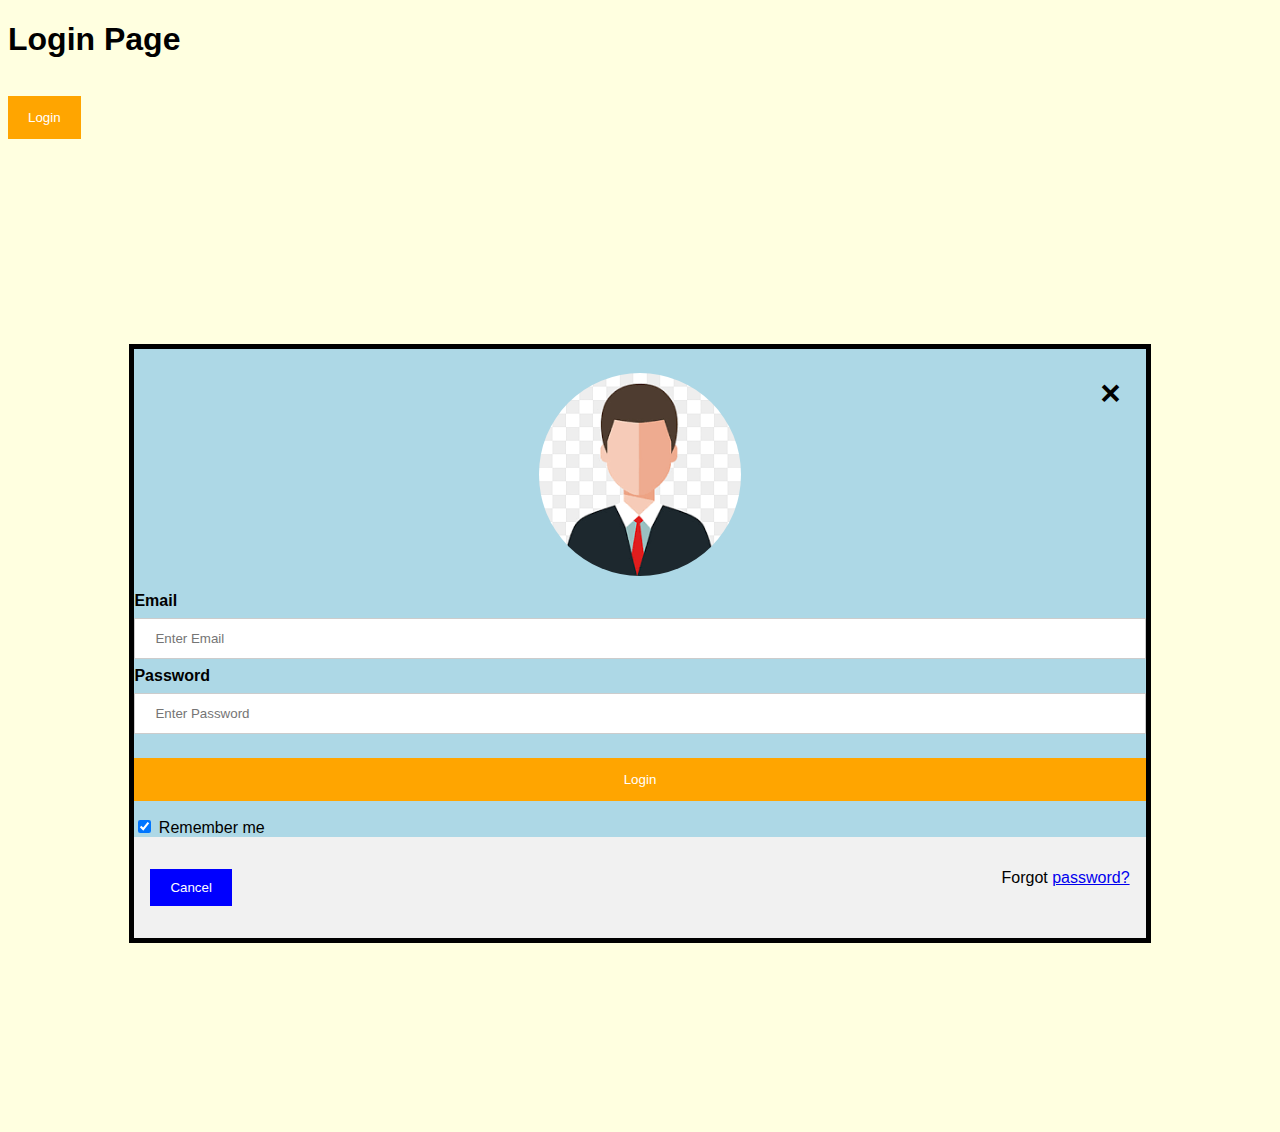
==== Static/LoginSplash.html @ 781c201f "added login function" ====
<!DOCTYPE html>
<html lang="en">
<head>
    <meta charset="UTF-8">
    <meta http-equiv="X-UA-Compatible" content="IE=edge">
    <meta name="viewport" content="width=device-width, initial-scale=1.0">
    <title>Login Page</title>
    <!-- <link rel="stylesheet" href="login.js"> -->
    <link rel="stylesheet" href="./css/LoginSplashScreen/design.css">
    <script src="./js/login.js"></script>
    <script src="./eel.js"></script>
    

</head>
<body>
    <h1>Login Page</h1>
    <!-- Login button -->
    <button onclick="javascript:login()" style="width:auto;">Login</button>
    <div id="login" class="modal"></div>
    <form class="modal-1"  method="post">
        <div class="img">
            <span onclick="document.Id('login').style.display='none'" class="close" title="Close Modal">&times;</span>
            <img src="./img/Logos/men.png" alt="Logo" class="sign">
        </div>
        <div class="username">
            <label for="Email"><b>Email</b></label>
            <input type="email" placeholder="Enter Email" name="Email" >
      
            <label for="password"><b>Password</b></label>
            <input type="password" placeholder="Enter Password" name="password" >
              
            <button type="submit">Login</button>
            <label>
              <input type="checkbox" checked="checked" name="remember"> Remember me
            </label>
            <div class="container" style="background-color:#f1f1f1">
                <button type="button" onclick="document.Id('login').style.display='none'" class="cancelbtn">Cancel</button>
                <span class="password">Forgot <a href="#">password?</a></span>
              </div>
            </form>
          </div>
          </div>
    
    


</body>
</html>
---- Static/css/LoginSplashScreen/design.css ----
body {font-family: sans-serif;
    background-color: lightyellow;
    }
    
    /* Full-width input fields */
    input[type=email], input[type=password] {
      width: 100%;
      padding: 12px 20px;
      margin: 8px 0;
      display: inline-block;
      border: 1px solid #ccc;
      box-sizing: border-box;
    }
    /* button styling */
    button {
        background-color: orange;
        color: white;
        padding: 14px 20px;
        margin: 16px 0;
        border: none;
        cursor: pointer;
        width: 100%;
      }
      button:hover {
        opacity: 0.8;
      }
      /* style for cancel button*/
    .cancelbtn {
        width: auto;
        padding: 11px 20px;
        background-color:blue;
      }
    
      /* position of logo */
    .img {
        text-align: center;
        margin: 24px 0 12px 0;
        position: relative;
        border-radius: 50%;
      }
      img.sign {
        width: 20%;
        border-radius: 50%;
      }
      
      .container {
        padding: 16px;
      }
      
      span.password {
        float: right;
        padding-top: 16px;
      }
      /* The Modal (background) */
    .modal {
        display: none; /* Hidden by default */
        position: fixed; /* Stay in place */
        z-index: 1; /* Sit on top */
        /*  */
        
        overflow: auto; /* Enable scroll if needed */
        
        
      }
      /* Modal Content/Box */
    .modal-1 {
        background-color:lightblue;
        margin: 15% auto 15% auto; 
        border: 5px solid black;
        width: 80%; 
      }
      
    /* The Close Button (x) */
    .close {
        position: absolute;
        right: 25px;
        top: 0;
        
        font-size: 35px;
        font-weight: bold;
      }
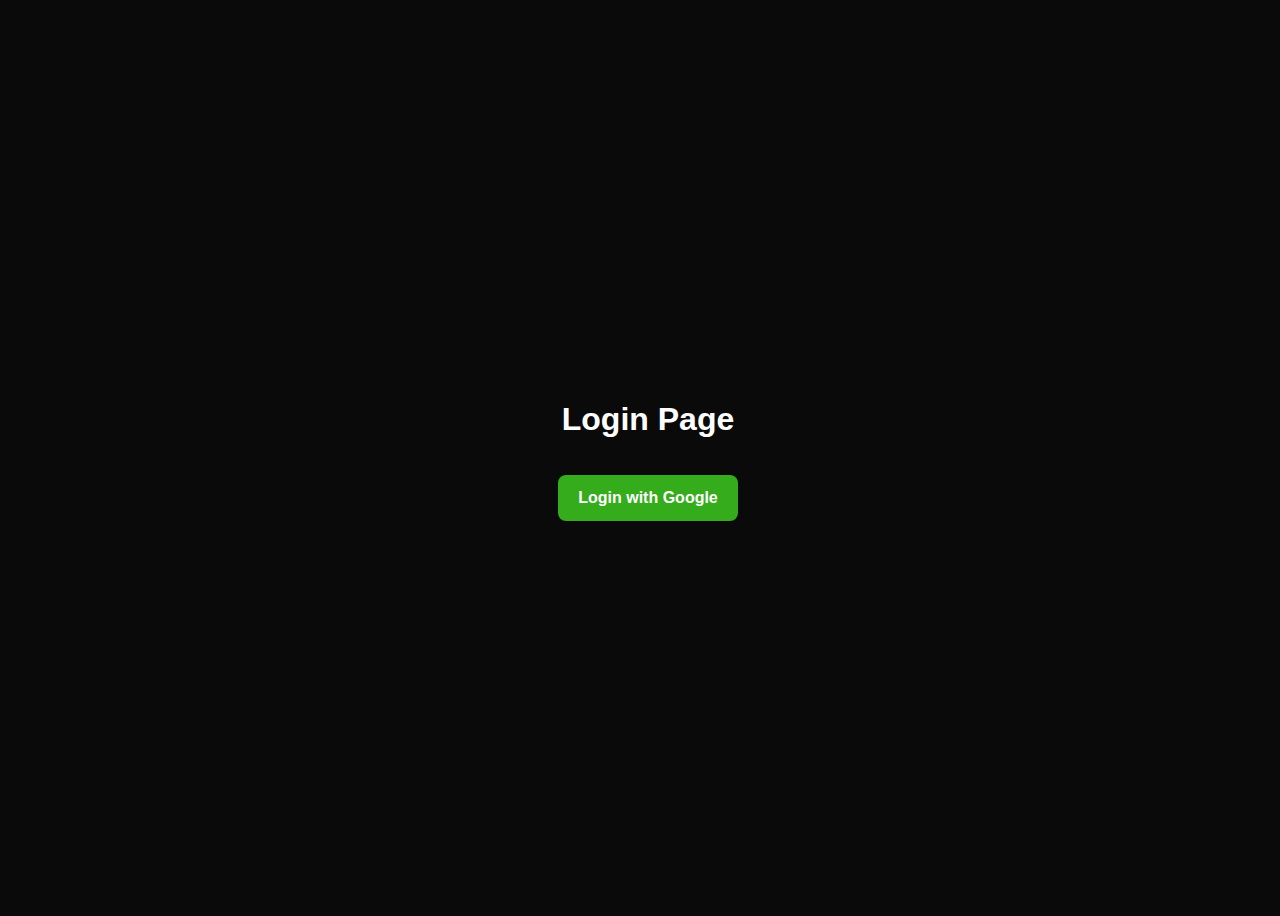
==== commit 71dfe9c5: "Modified the color scheme of LoginSpash.html, added get_chrome.html" ====
--- a/Static/LoginSplash.html
+++ b/Static/LoginSplash.html
@@ -7,6 +7,8 @@
     <title>Login Page</title>
     <!-- <link rel="stylesheet" href="login.js"> -->
     <link rel="stylesheet" href="./css/LoginSplashScreen/design.css">
+    <link rel="stylesheet" type="text/css" href="./css/vars.css">
+
     <script src="./js/login.js"></script>
     <script src="./eel.js"></script>
     
@@ -15,8 +17,9 @@
 <body>
     <h1>Login Page</h1>
     <!-- Login button -->
-    <button onclick="javascript:login()" style="width:auto;">Login</button>
-    <div id="login" class="modal"></div>
+    <button onclick="javascript:login()" style="width:auto;">Login with Google</button>
+    <div id="auth-begin"></div>
+    <!-- <div id="login" class="modal"></div>
     <form class="modal-1"  method="post">
         <div class="img">
             <span onclick="document.Id('login').style.display='none'" class="close" title="Close Modal">&times;</span>
@@ -40,7 +43,7 @@
             </form>
           </div>
           </div>
-    
+     -->
     
 
 
--- a/Static/css/LoginSplashScreen/design.css
+++ b/Static/css/LoginSplashScreen/design.css
@@ -1,6 +1,14 @@
 
-body {font-family: sans-serif;
-    background-color: lightyellow;
+body {
+    font-family: sans-serif;
+    background-color: var(--primary-color);
+    height: 100vh;
+    width: 100vw;
+    color: var(--text-color);
+    display: flex;
+    flex-direction: column;
+    align-items: center;
+    justify-content: center;
     }
     
     /* Full-width input fields */
@@ -14,16 +22,19 @@
     }
     /* button styling */
     button {
-        background-color: orange;
-        color: white;
+        background-color: var(--accents-color);
+        color: var(--text-color);
         padding: 14px 20px;
         margin: 16px 0;
         border: none;
+        border-radius: 8px;
         cursor: pointer;
         width: 100%;
+        font-size: 1rem;
+        font-weight: 900;
       }
       button:hover {
-        opacity: 0.8;
+        transform: scale(1.2,1.2);
       }
       /* style for cancel button*/
     .cancelbtn {
--- a/Static/css/vars.css
+++ b/Static/css/vars.css
@@ -0,0 +1,25 @@
+/* Contains all the variables for colors, etc */
+:root{
+    --primary-color: rgba(0, 0, 0, 0.96);
+    /* --primary-color: rgb(250, 250, 250); */
+    --secondary-color: rgba(2, 150, 2, 0.986);
+    /* --secondary-color: rgba(58, 173, 255, 0.774); */
+    --ternary-color:rgb(119, 119, 119);
+    /* --ternary-color:rgb(211, 211, 211); */
+    --accents-color: #35ac1b;
+    /* --accents-color: rgb(139, 216, 255); */
+    --text-color: rgb(255, 255, 255);
+    /* --text-color: rgb(32, 32, 32); */
+    --text-color-secondary: rgb(189, 186, 186);
+    /* --text-color-secondary: rgb(71, 71, 71); */
+
+    --form-bg-color: rgba(26, 26, 26, 0.418);
+    /* --form-bg-color: rgba(37, 37, 37, 0.178); */
+
+    --font-size-xx-large: ;
+    --font-size-x-large: ;
+    --font-size-large: ;
+    --font-size-normal: ;
+    --font-size-small: ;
+    --font-size-x-small: ;
+}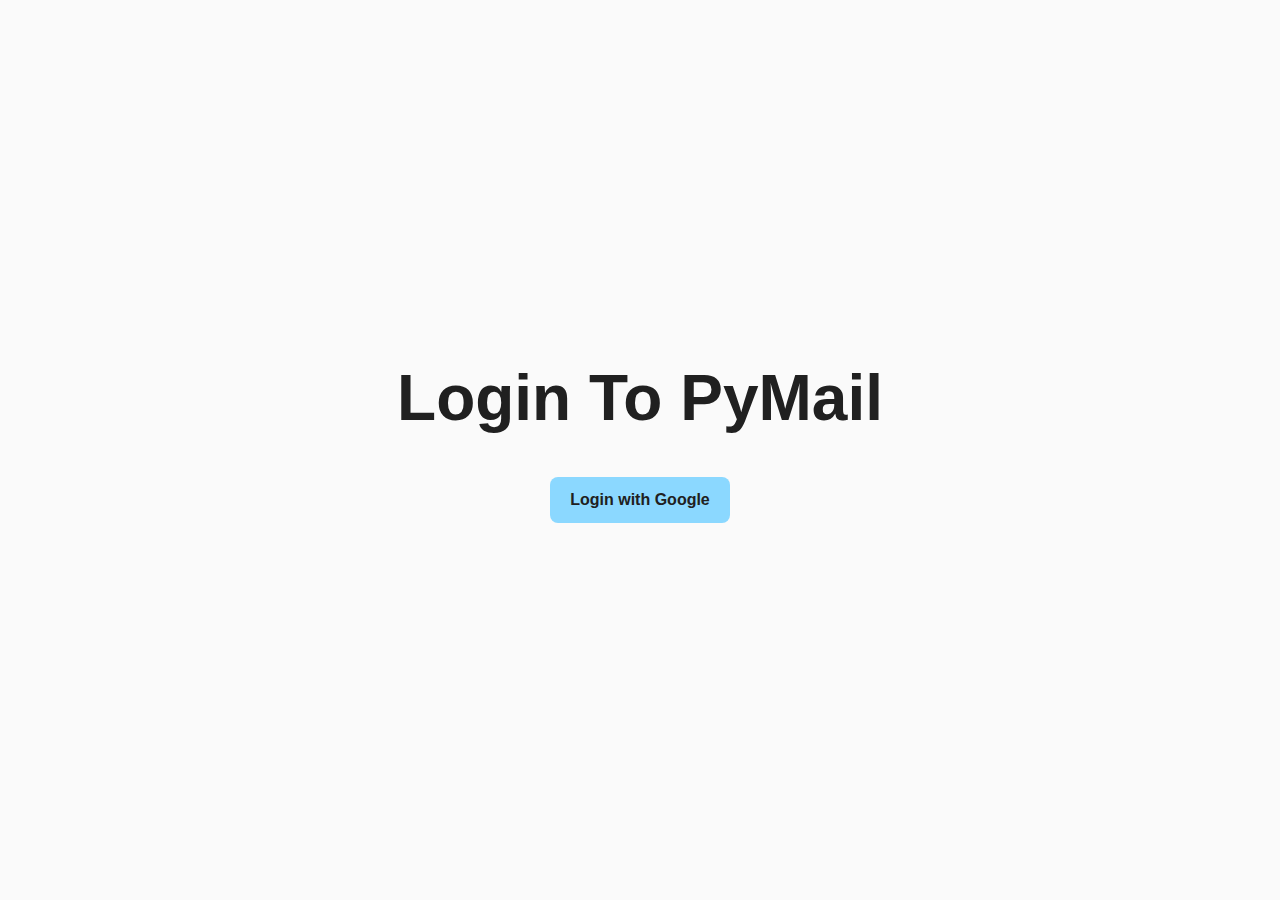
==== commit ce9c46fc: "Fine changes, added backend scripts for chrome.html" ====
--- a/Static/LoginSplash.html
+++ b/Static/LoginSplash.html
@@ -1,24 +1,25 @@
 <!DOCTYPE html>
 <html lang="en">
-<head>
-    <meta charset="UTF-8">
-    <meta http-equiv="X-UA-Compatible" content="IE=edge">
-    <meta name="viewport" content="width=device-width, initial-scale=1.0">
+  <head>
+    <meta charset="UTF-8" />
+    <meta http-equiv="X-UA-Compatible" content="IE=edge" />
+    <meta name="viewport" content="width=device-width, initial-scale=1.0" />
     <title>Login Page</title>
     <!-- <link rel="stylesheet" href="login.js"> -->
-    <link rel="stylesheet" href="./css/LoginSplashScreen/design.css">
-    <link rel="stylesheet" type="text/css" href="./css/vars.css">
+    <link rel="stylesheet" href="./css/LoginSplashScreen/design.css" />
+    <link rel="stylesheet" type="text/css" href="./css/vars.css" />
 
     <script src="./js/login.js"></script>
     <script src="./eel.js"></script>
-    
+  </head>
+  <body>
+    <h1>Login To PyMail</h1>
+    <!-- Login button -->
+    <button onclick="javascript:login()" style="width: auto">
+      Login with Google
+    </button>
+    <div id="auth-begin"></div>
 
-</head>
-<body>
-    <h1>Login Page</h1>
-    <!-- Login button -->
-    <button onclick="javascript:login()" style="width:auto;">Login with Google</button>
-    <div id="auth-begin"></div>
     <!-- <div id="login" class="modal"></div>
     <form class="modal-1"  method="post">
         <div class="img">
@@ -44,8 +45,5 @@
           </div>
           </div>
      -->
-    
-
-
-</body>
-</html>+  </body>
+</html>
--- a/Static/css/LoginSplashScreen/design.css
+++ b/Static/css/LoginSplashScreen/design.css
@@ -1,94 +1,113 @@
+*{
+  margin: 0;
+  padding: 0;
+  box-sizing: border-box;
+}
+body {
+  font-family: sans-serif;
+  background-color: var(--primary-color);
+  height: 100vh;
+  color: var(--text-color);
+  display: flex;
+  flex-direction: column;
+  align-items: center;
+  justify-content: center;
+  position: relative;
+}
 
-body {
-    font-family: sans-serif;
-    background-color: var(--primary-color);
-    height: 100vh;
-    width: 100vw;
-    color: var(--text-color);
-    display: flex;
-    flex-direction: column;
-    align-items: center;
-    justify-content: center;
-    }
-    
-    /* Full-width input fields */
-    input[type=email], input[type=password] {
-      width: 100%;
-      padding: 12px 20px;
-      margin: 8px 0;
-      display: inline-block;
-      border: 1px solid #ccc;
-      box-sizing: border-box;
-    }
-    /* button styling */
-    button {
-        background-color: var(--accents-color);
-        color: var(--text-color);
-        padding: 14px 20px;
-        margin: 16px 0;
-        border: none;
-        border-radius: 8px;
-        cursor: pointer;
-        width: 100%;
-        font-size: 1rem;
-        font-weight: 900;
-      }
-      button:hover {
-        transform: scale(1.2,1.2);
-      }
-      /* style for cancel button*/
-    .cancelbtn {
-        width: auto;
-        padding: 11px 20px;
-        background-color:blue;
-      }
-    
-      /* position of logo */
-    .img {
-        text-align: center;
-        margin: 24px 0 12px 0;
-        position: relative;
-        border-radius: 50%;
-      }
-      img.sign {
-        width: 20%;
-        border-radius: 50%;
-      }
-      
-      .container {
-        padding: 16px;
-      }
-      
-      span.password {
-        float: right;
-        padding-top: 16px;
-      }
-      /* The Modal (background) */
-    .modal {
-        display: none; /* Hidden by default */
-        position: fixed; /* Stay in place */
-        z-index: 1; /* Sit on top */
-        /*  */
-        
-        overflow: auto; /* Enable scroll if needed */
-        
-        
-      }
-      /* Modal Content/Box */
-    .modal-1 {
-        background-color:lightblue;
-        margin: 15% auto 15% auto; 
-        border: 5px solid black;
-        width: 80%; 
-      }
-      
-    /* The Close Button (x) */
-    .close {
-        position: absolute;
-        right: 25px;
-        top: 0;
-        
-        font-size: 35px;
-        font-weight: bold;
-      }
-      +h1{
+  font-size: 4rem;
+  height: 100px;
+  padding: auto;
+}
+body::before{
+  content: "";
+  background: url("https://source.unsplash.com/1600x900/?minimalist") no-repeat center;
+  background-size: cover;
+  position: absolute;
+  height: 100%;
+  width: 100%;
+  opacity: 0.2;
+  z-index: -1;
+}
+
+button {
+  background-color: var(--accents-color);
+  color: var(--text-color);
+  padding: 14px 20px;
+  margin: 16px 0;
+  border: none;
+  border-radius: 8px;
+  cursor: pointer;
+  width: 100%;
+  font-size: 1rem;
+  font-weight: 900;
+}
+
+/* Full-width input fields */
+input[type="email"],
+input[type="password"] {
+  width: 100%;
+  padding: 12px 20px;
+  margin: 8px 0;
+  display: inline-block;
+  border: 1px solid #ccc;
+  box-sizing: border-box;
+}
+/* button styling */
+button:hover {
+  transform: scale(1.2, 1.2);
+}
+/* style for cancel button*/
+.cancelbtn {
+  width: auto;
+  padding: 11px 20px;
+  background-color: blue;
+}
+
+/* position of logo */
+.img {
+  text-align: center;
+  margin: 24px 0 12px 0;
+  position: relative;
+  border-radius: 50%;
+}
+img.sign {
+  width: 20%;
+  border-radius: 50%;
+}
+
+.container {
+  padding: 16px;
+}
+
+span.password {
+  float: right;
+  padding-top: 16px;
+}
+/* The Modal (background) */
+.modal {
+  display: none; /* Hidden by default */
+  position: fixed; /* Stay in place */
+  z-index: 1; /* Sit on top */
+  /*  */
+
+  overflow: auto; /* Enable scroll if needed */
+}
+/* Modal Content/Box */
+.modal-1 {
+  background-color: lightblue;
+  margin: 15% auto 15% auto;
+  border: 5px solid black;
+  width: 80%;
+}
+
+/* The Close Button (x) */
+.close {
+  position: absolute;
+  right: 25px;
+  top: 0;
+
+  font-size: 35px;
+  font-weight: bold;
+}
--- a/Static/css/vars.css
+++ b/Static/css/vars.css
@@ -1,17 +1,17 @@
 /* Contains all the variables for colors, etc */
 :root{
     --primary-color: rgba(0, 0, 0, 0.96);
-    /* --primary-color: rgb(250, 250, 250); */
+    --primary-color: rgb(250, 250, 250);
     --secondary-color: rgba(2, 150, 2, 0.986);
-    /* --secondary-color: rgba(58, 173, 255, 0.774); */
-    --ternary-color:rgb(119, 119, 119);
-    /* --ternary-color:rgb(211, 211, 211); */
+    --secondary-color: rgba(58, 173, 255, 0.774);
+    --ternary-color:rgb(54, 54, 54);
+    --ternary-color:rgb(211, 211, 211);
     --accents-color: #35ac1b;
-    /* --accents-color: rgb(139, 216, 255); */
+    --accents-color: rgb(139, 216, 255);
     --text-color: rgb(255, 255, 255);
-    /* --text-color: rgb(32, 32, 32); */
+    --text-color: rgb(32, 32, 32);
     --text-color-secondary: rgb(189, 186, 186);
-    /* --text-color-secondary: rgb(71, 71, 71); */
+    --text-color-secondary: rgb(71, 71, 71);
 
     --form-bg-color: rgba(26, 26, 26, 0.418);
     /* --form-bg-color: rgba(37, 37, 37, 0.178); */
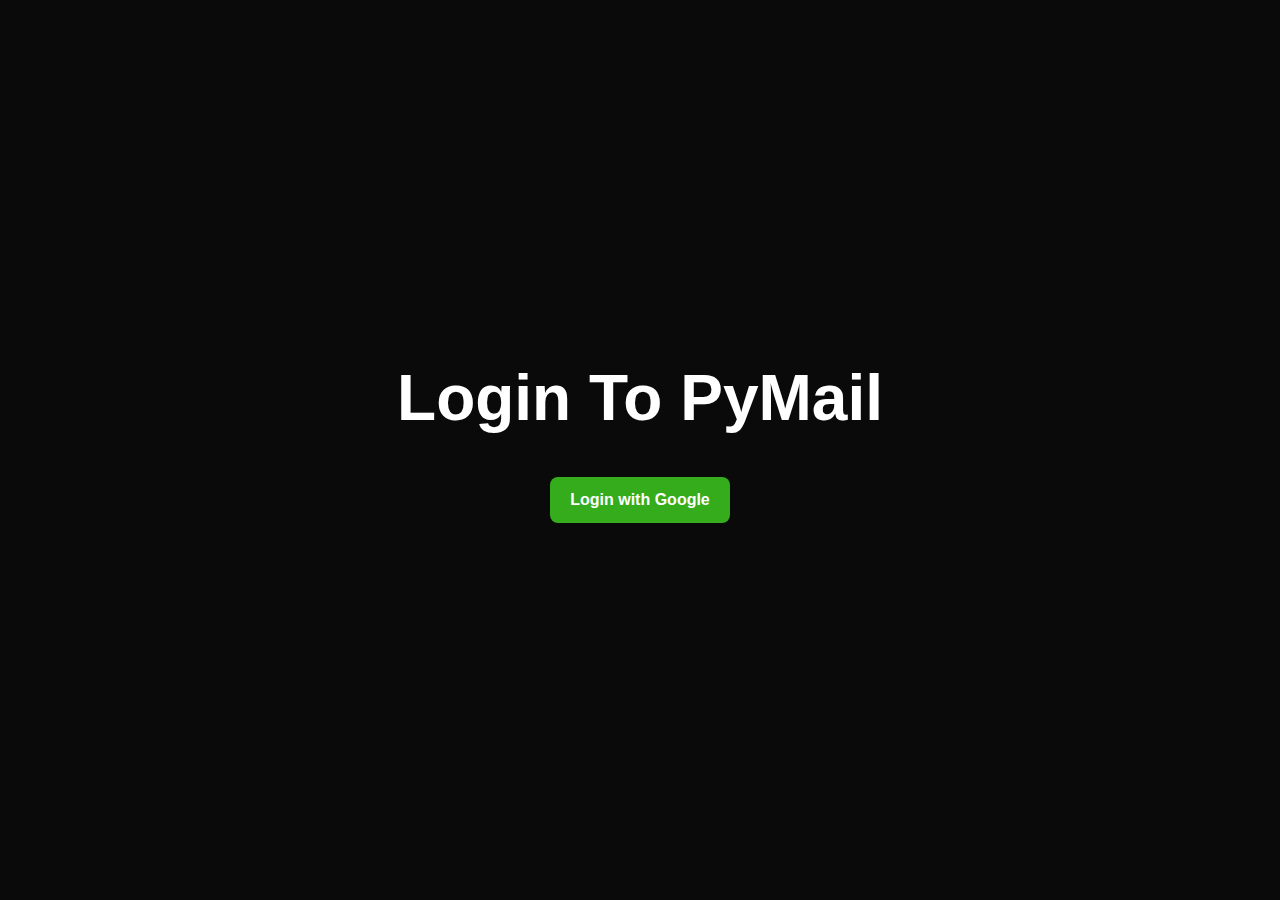
==== commit 1597df40: "modularised python code with use of classes, reduced redundancy and login page is now the default pa" ====
--- a/Static/LoginSplash.html
+++ b/Static/LoginSplash.html
@@ -8,42 +8,42 @@
     <!-- <link rel="stylesheet" href="login.js"> -->
     <link rel="stylesheet" href="./css/LoginSplashScreen/design.css" />
     <link rel="stylesheet" type="text/css" href="./css/vars.css" />
-
-    <script src="./js/login.js"></script>
-    <script src="./eel.js"></script>
+    
   </head>
   <body>
-    <h1>Login To PyMail</h1>
+    <h1 id ='heading'>Login To PyMail</h1>
     <!-- Login button -->
-    <button onclick="javascript:login()" style="width: auto">
+    <button id = "button" onclick="javascript:login()" style="width: auto">
       Login with Google
     </button>
     <div id="auth-begin"></div>
-
+    
     <!-- <div id="login" class="modal"></div>
-    <form class="modal-1"  method="post">
+      <form class="modal-1"  method="post">
         <div class="img">
-            <span onclick="document.Id('login').style.display='none'" class="close" title="Close Modal">&times;</span>
-            <img src="./img/Logos/men.png" alt="Logo" class="sign">
+          <span onclick="document.Id('login').style.display='none'" class="close" title="Close Modal">&times;</span>
+          <img src="./img/Logos/men.png" alt="Logo" class="sign">
         </div>
         <div class="username">
-            <label for="Email"><b>Email</b></label>
-            <input type="email" placeholder="Enter Email" name="Email" >
-      
-            <label for="password"><b>Password</b></label>
-            <input type="password" placeholder="Enter Password" name="password" >
-              
-            <button type="submit">Login</button>
-            <label>
-              <input type="checkbox" checked="checked" name="remember"> Remember me
-            </label>
-            <div class="container" style="background-color:#f1f1f1">
-                <button type="button" onclick="document.Id('login').style.display='none'" class="cancelbtn">Cancel</button>
-                <span class="password">Forgot <a href="#">password?</a></span>
-              </div>
-            </form>
+          <label for="Email"><b>Email</b></label>
+          <input type="email" placeholder="Enter Email" name="Email" >
+          
+          <label for="password"><b>Password</b></label>
+          <input type="password" placeholder="Enter Password" name="password" >
+          
+          <button type="submit">Login</button>
+          <label>
+            <input type="checkbox" checked="checked" name="remember"> Remember me
+          </label>
+          <div class="container" style="background-color:#f1f1f1">
+            <button type="button" onclick="document.Id('login').style.display='none'" class="cancelbtn">Cancel</button>
+            <span class="password">Forgot <a href="#">password?</a></span>
           </div>
-          </div>
-     -->
-  </body>
+        </form>
+      </div>
+    </div>
+  -->
+  <script src="./eel.js"></script>
+  <script src="./js/login.js"></script>
+</body>
 </html>
--- a/Static/css/vars.css
+++ b/Static/css/vars.css
@@ -1,17 +1,17 @@
 /* Contains all the variables for colors, etc */
 :root{
     --primary-color: rgba(0, 0, 0, 0.96);
-    --primary-color: rgb(250, 250, 250);
+    /* --primary-color: rgb(250, 250, 250); */
     --secondary-color: rgba(2, 150, 2, 0.986);
-    --secondary-color: rgba(58, 173, 255, 0.774);
+    /* --secondary-color: rgba(58, 173, 255, 0.774); */
     --ternary-color:rgb(54, 54, 54);
-    --ternary-color:rgb(211, 211, 211);
+    /* --ternary-color:rgb(211, 211, 211); */
     --accents-color: #35ac1b;
-    --accents-color: rgb(139, 216, 255);
+    /* --accents-color: rgb(139, 216, 255); */
     --text-color: rgb(255, 255, 255);
-    --text-color: rgb(32, 32, 32);
+    /* --text-color: rgb(32, 32, 32); */
     --text-color-secondary: rgb(189, 186, 186);
-    --text-color-secondary: rgb(71, 71, 71);
+    /* --text-color-secondary: rgb(71, 71, 71); */
 
     --form-bg-color: rgba(26, 26, 26, 0.418);
     /* --form-bg-color: rgba(37, 37, 37, 0.178); */
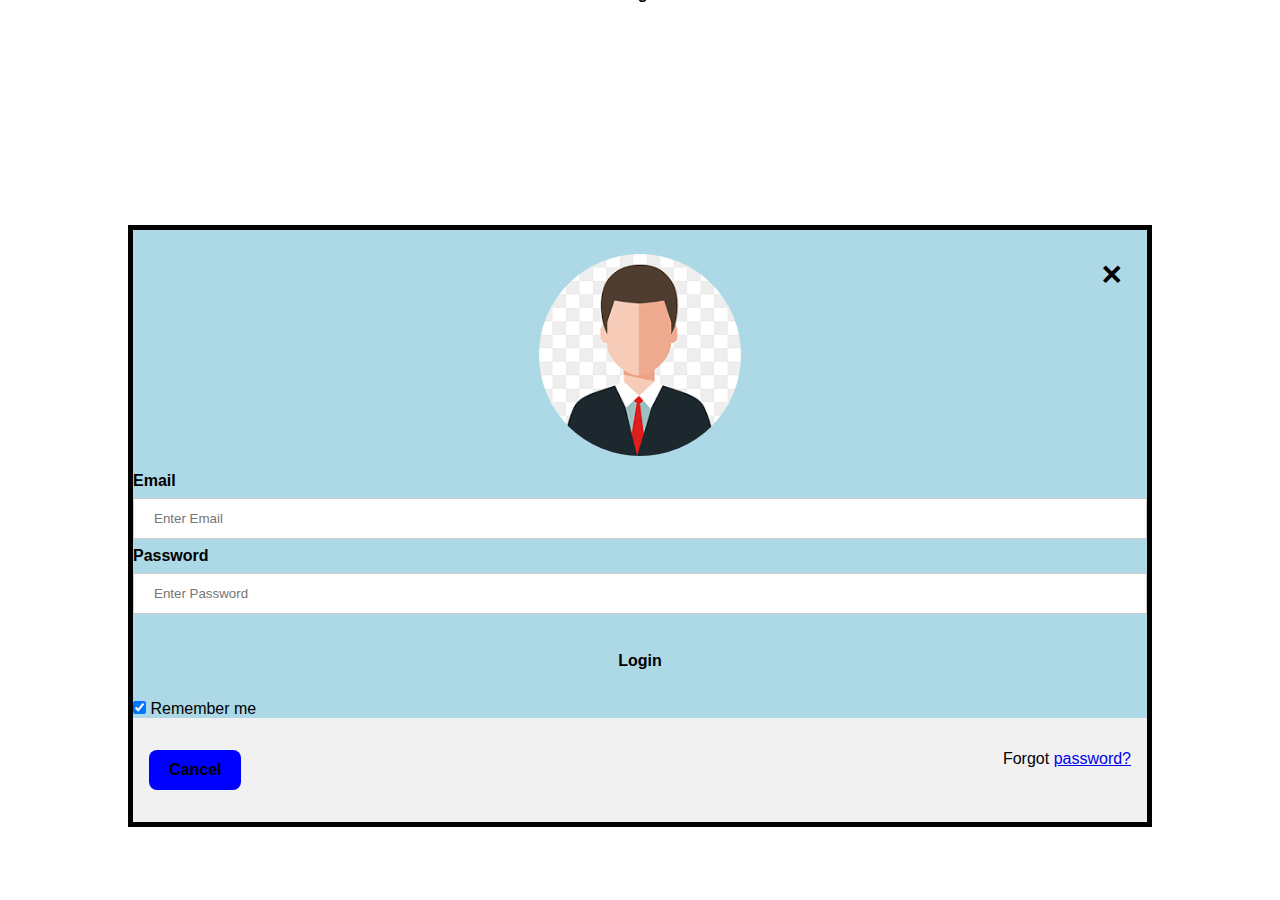
==== commit b6210584: "Add files via upload" ====
--- a/Static/LoginSplash.html
+++ b/Static/LoginSplash.html
@@ -1,49 +1,48 @@
 <!DOCTYPE html>
 <html lang="en">
-  <head>
-    <meta charset="UTF-8" />
-    <meta http-equiv="X-UA-Compatible" content="IE=edge" />
-    <meta name="viewport" content="width=device-width, initial-scale=1.0" />
+<head>
+    <meta charset="UTF-8">
+    <meta http-equiv="X-UA-Compatible" content="IE=edge">
+    <meta name="viewport" content="width=device-width, initial-scale=1.0">
     <title>Login Page</title>
     <!-- <link rel="stylesheet" href="login.js"> -->
-    <link rel="stylesheet" href="./css/LoginSplashScreen/design.css" />
-    <link rel="stylesheet" type="text/css" href="./css/vars.css" />
+    <link rel="stylesheet" href="./css/LoginSplashScreen/design.css">
+    <script src="./js/login.js"></script>
+    <script src="./eel.js"></script>
     
-  </head>
-  <body>
-    <h1 id ='heading'>Login To PyMail</h1>
+
+</head>
+<body>
+    <h1>Login Page</h1>
     <!-- Login button -->
-    <button id = "button" onclick="javascript:login()" style="width: auto">
-      Login with Google
-    </button>
-    <div id="auth-begin"></div>
-    
-    <!-- <div id="login" class="modal"></div>
-      <form class="modal-1"  method="post">
+    <button onclick="javascript:login()" style="width:auto;">Login</button>
+    <div id="login" class="modal"></div>
+    <form class="modal-1"  method="post">
         <div class="img">
-          <span onclick="document.Id('login').style.display='none'" class="close" title="Close Modal">&times;</span>
-          <img src="./img/Logos/men.png" alt="Logo" class="sign">
+            <span onclick="document.Id('login').style.display='none'" class="close" title="Close Modal">&times;</span>
+            <img src="./img/Logos/men.png" alt="Logo" class="sign">
         </div>
         <div class="username">
-          <label for="Email"><b>Email</b></label>
-          <input type="email" placeholder="Enter Email" name="Email" >
-          
-          <label for="password"><b>Password</b></label>
-          <input type="password" placeholder="Enter Password" name="password" >
-          
-          <button type="submit">Login</button>
-          <label>
-            <input type="checkbox" checked="checked" name="remember"> Remember me
-          </label>
-          <div class="container" style="background-color:#f1f1f1">
-            <button type="button" onclick="document.Id('login').style.display='none'" class="cancelbtn">Cancel</button>
-            <span class="password">Forgot <a href="#">password?</a></span>
+            <label for="Email"><b>Email</b></label>
+            <input type="email" placeholder="Enter Email" name="Email" >
+      
+            <label for="password"><b>Password</b></label>
+            <input type="password" placeholder="Enter Password" name="password" >
+              
+            <button type="submit">Login</button>
+            <label>
+              <input type="checkbox" checked="checked" name="remember"> Remember me
+            </label>
+            <div class="container" style="background-color:#f1f1f1">
+                <button type="button" onclick="document.Id('login').style.display='none'" class="cancelbtn">Cancel</button>
+                <span class="password">Forgot <a href="#">password?</a></span>
+              </div>
+            </form>
           </div>
-        </form>
-      </div>
-    </div>
-  -->
-  <script src="./eel.js"></script>
-  <script src="./js/login.js"></script>
+          </div>
+    
+    
+
+
 </body>
-</html>
+</html>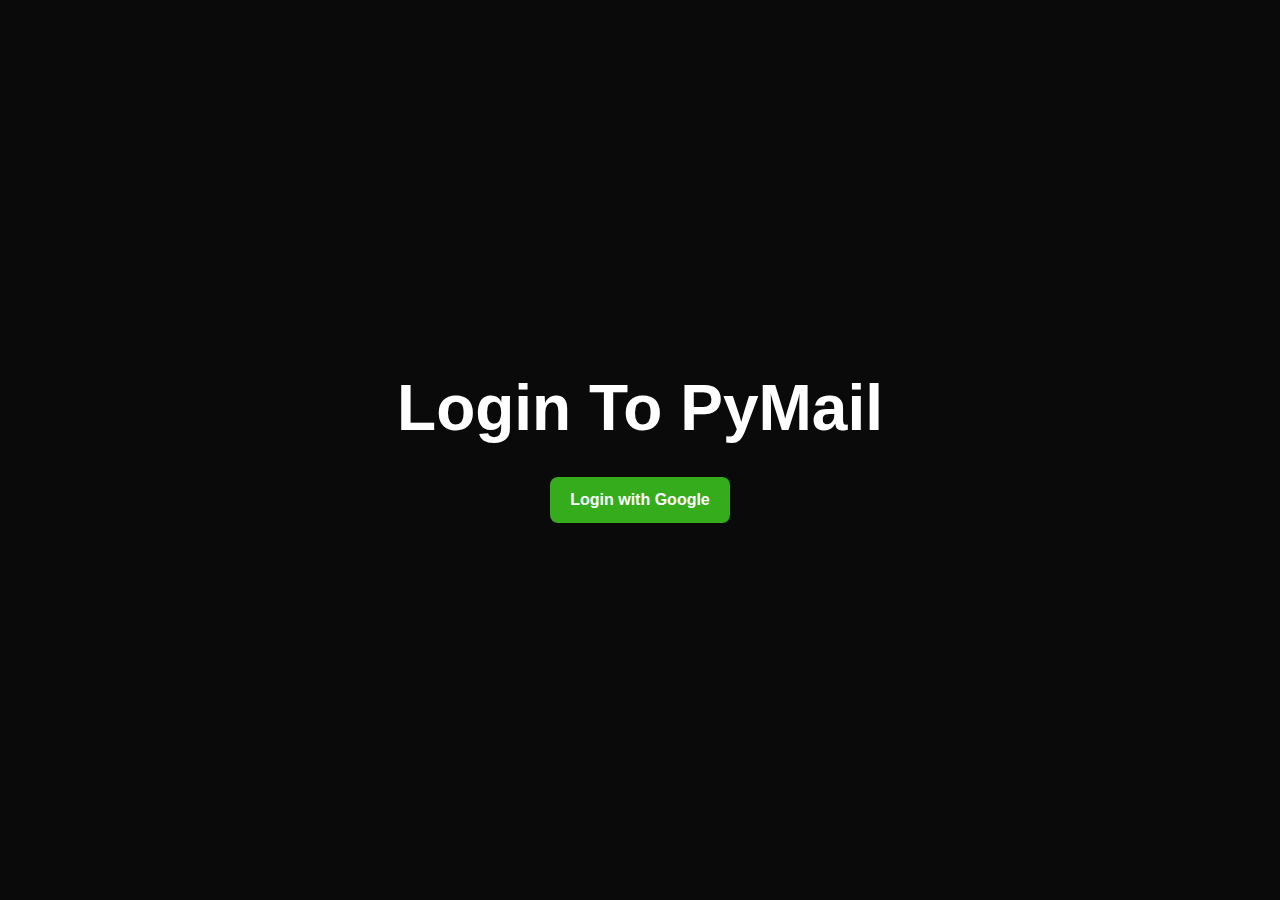
==== commit 96d73032: "Merge pull request #16 from SoumyaRanjanPatnaik/modularise" ====
--- a/Static/LoginSplash.html
+++ b/Static/LoginSplash.html
@@ -1,48 +1,49 @@
 <!DOCTYPE html>
 <html lang="en">
-<head>
-    <meta charset="UTF-8">
-    <meta http-equiv="X-UA-Compatible" content="IE=edge">
-    <meta name="viewport" content="width=device-width, initial-scale=1.0">
+  <head>
+    <meta charset="UTF-8" />
+    <meta http-equiv="X-UA-Compatible" content="IE=edge" />
+    <meta name="viewport" content="width=device-width, initial-scale=1.0" />
     <title>Login Page</title>
     <!-- <link rel="stylesheet" href="login.js"> -->
-    <link rel="stylesheet" href="./css/LoginSplashScreen/design.css">
-    <script src="./js/login.js"></script>
-    <script src="./eel.js"></script>
+    <link rel="stylesheet" href="./css/LoginSplashScreen/design.css" />
+    <link rel="stylesheet" type="text/css" href="./css/vars.css" />
     
-
-</head>
-<body>
-    <h1>Login Page</h1>
+  </head>
+  <body>
+    <h1 id ='heading'>Login To PyMail</h1>
     <!-- Login button -->
-    <button onclick="javascript:login()" style="width:auto;">Login</button>
-    <div id="login" class="modal"></div>
-    <form class="modal-1"  method="post">
+    <button id = "button" onclick="javascript:login()" style="width: auto">
+      Login with Google
+    </button>
+    <div id="auth-begin"></div>
+    
+    <!-- <div id="login" class="modal"></div>
+      <form class="modal-1"  method="post">
         <div class="img">
-            <span onclick="document.Id('login').style.display='none'" class="close" title="Close Modal">&times;</span>
-            <img src="./img/Logos/men.png" alt="Logo" class="sign">
+          <span onclick="document.Id('login').style.display='none'" class="close" title="Close Modal">&times;</span>
+          <img src="./img/Logos/men.png" alt="Logo" class="sign">
         </div>
         <div class="username">
-            <label for="Email"><b>Email</b></label>
-            <input type="email" placeholder="Enter Email" name="Email" >
-      
-            <label for="password"><b>Password</b></label>
-            <input type="password" placeholder="Enter Password" name="password" >
-              
-            <button type="submit">Login</button>
-            <label>
-              <input type="checkbox" checked="checked" name="remember"> Remember me
-            </label>
-            <div class="container" style="background-color:#f1f1f1">
-                <button type="button" onclick="document.Id('login').style.display='none'" class="cancelbtn">Cancel</button>
-                <span class="password">Forgot <a href="#">password?</a></span>
-              </div>
-            </form>
+          <label for="Email"><b>Email</b></label>
+          <input type="email" placeholder="Enter Email" name="Email" >
+          
+          <label for="password"><b>Password</b></label>
+          <input type="password" placeholder="Enter Password" name="password" >
+          
+          <button type="submit">Login</button>
+          <label>
+            <input type="checkbox" checked="checked" name="remember"> Remember me
+          </label>
+          <div class="container" style="background-color:#f1f1f1">
+            <button type="button" onclick="document.Id('login').style.display='none'" class="cancelbtn">Cancel</button>
+            <span class="password">Forgot <a href="#">password?</a></span>
           </div>
-          </div>
-    
-    
-
-
+        </form>
+      </div>
+    </div>
+  -->
+  <script src="./eel.js"></script>
+  <script src="./js/login.js"></script>
 </body>
-</html>+</html>
--- a/Static/css/LoginSplashScreen/design.css
+++ b/Static/css/LoginSplashScreen/design.css
@@ -18,7 +18,8 @@
 h1{
   font-size: 4rem;
   height: 100px;
-  padding: auto;
+  padding: 10px;
+  text-align: center;
 }
 body::before{
   content: "";
@@ -111,3 +112,22 @@
   font-size: 35px;
   font-weight: bold;
 }
+
+@media (max-width: 765px) {
+  h1{
+    font-size: 3rem;
+    height: 100px;
+  }
+}
+@media (max-width: 512px) {
+  h1{
+    font-size: 2.3rem;
+    height: 90px;
+  }
+}
+@media (max-width: 312px) {
+  h1{
+    font-size: 1.7rem;
+    height: 90px;
+  }
+}--- a/Static/css/vars.css
+++ b/Static/css/vars.css
@@ -0,0 +1,25 @@
+/* Contains all the variables for colors, etc */
+:root{
+    --primary-color: rgba(0, 0, 0, 0.96);
+    /* --primary-color: rgb(250, 250, 250); */
+    --secondary-color: rgba(2, 150, 2, 0.986);
+    /* --secondary-color: rgba(58, 173, 255, 0.774); */
+    --ternary-color:rgb(54, 54, 54);
+    /* --ternary-color:rgb(211, 211, 211); */
+    --accents-color: #35ac1b;
+    /* --accents-color: rgb(139, 216, 255); */
+    --text-color: rgb(255, 255, 255);
+    /* --text-color: rgb(32, 32, 32); */
+    --text-color-secondary: rgb(189, 186, 186);
+    /* --text-color-secondary: rgb(71, 71, 71); */
+
+    --form-bg-color: rgba(26, 26, 26, 0.418);
+    /* --form-bg-color: rgba(37, 37, 37, 0.178); */
+
+    --font-size-xx-large: ;
+    --font-size-x-large: ;
+    --font-size-large: ;
+    --font-size-normal: ;
+    --font-size-small: ;
+    --font-size-x-small: ;
+}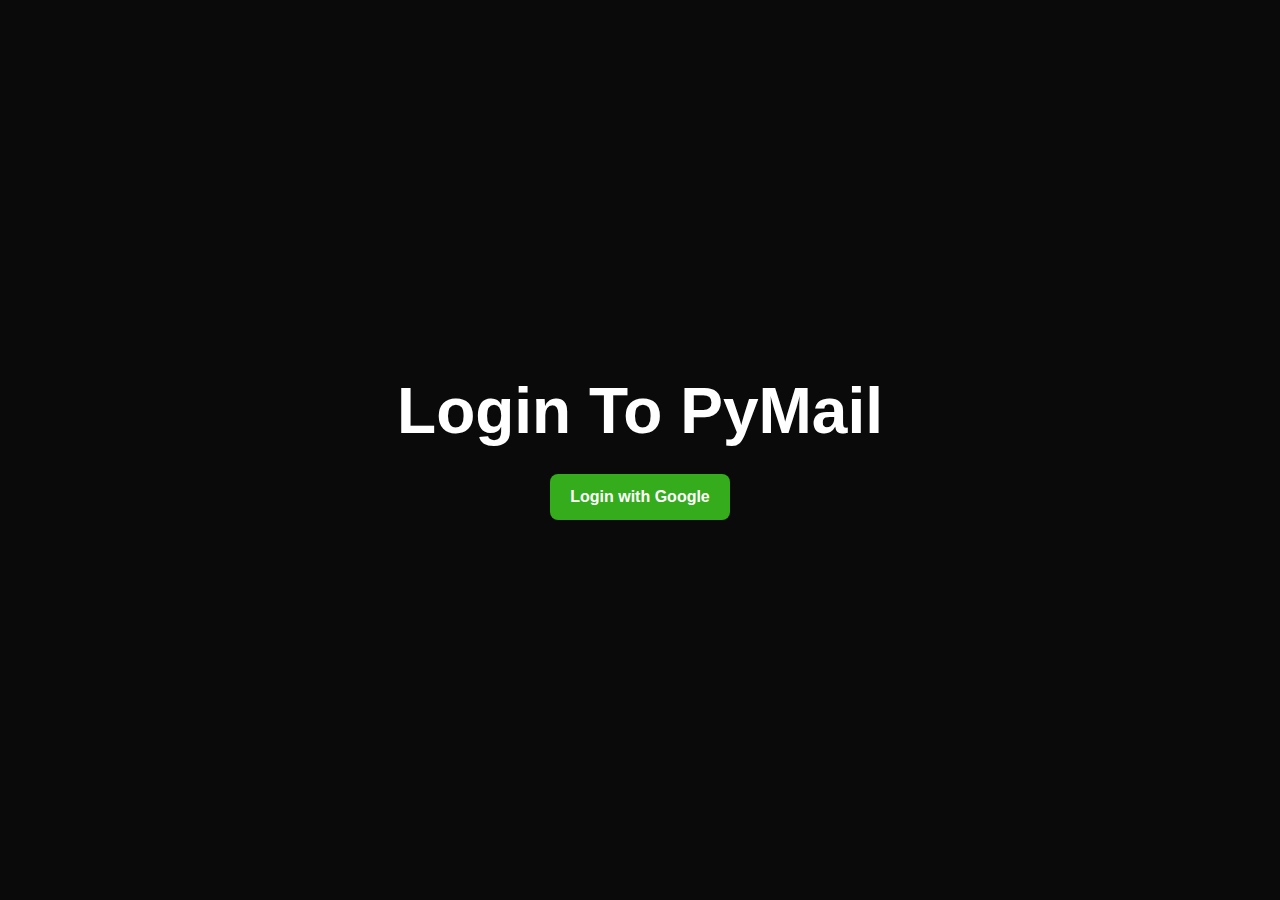
==== commit 53471a51: "added theming option, fixed minor isues" ====
--- a/Static/LoginSplash.html
+++ b/Static/LoginSplash.html
@@ -8,16 +8,22 @@
     <!-- <link rel="stylesheet" href="login.js"> -->
     <link rel="stylesheet" href="./css/LoginSplashScreen/design.css" />
     <link rel="stylesheet" type="text/css" href="./css/vars.css" />
-    
+
+    <script src="./eel.js"></script>
+    <script src="./js/login.js"></script>
+    <script src="./js/theme_toggle.js"></script>
+    <script>
+      theme_toggle();
+    </script>
   </head>
   <body>
-    <h1 id ='heading'>Login To PyMail</h1>
+    <h1 id="heading">Login To PyMail</h1>
     <!-- Login button -->
-    <button id = "button" onclick="javascript:login()" style="width: auto">
+    <button id="button" onclick="javascript:login()" style="width: auto">
       Login with Google
     </button>
     <div id="auth-begin"></div>
-    
+
     <!-- <div id="login" class="modal"></div>
       <form class="modal-1"  method="post">
         <div class="img">
@@ -42,8 +48,5 @@
         </form>
       </div>
     </div>
-  -->
-  <script src="./eel.js"></script>
-  <script src="./js/login.js"></script>
-</body>
+  --></body>
 </html>
--- a/Static/css/LoginSplashScreen/design.css
+++ b/Static/css/LoginSplashScreen/design.css
@@ -17,7 +17,7 @@
 
 h1{
   font-size: 4rem;
-  height: 100px;
+  height: fit-content;
   padding: 10px;
   text-align: center;
 }
@@ -112,22 +112,3 @@
   font-size: 35px;
   font-weight: bold;
 }
-
-@media (max-width: 765px) {
-  h1{
-    font-size: 3rem;
-    height: 100px;
-  }
-}
-@media (max-width: 512px) {
-  h1{
-    font-size: 2.3rem;
-    height: 90px;
-  }
-}
-@media (max-width: 312px) {
-  h1{
-    font-size: 1.7rem;
-    height: 90px;
-  }
-}--- a/Static/css/vars.css
+++ b/Static/css/vars.css
@@ -4,8 +4,8 @@
     /* --primary-color: rgb(250, 250, 250); */
     --secondary-color: rgba(2, 150, 2, 0.986);
     /* --secondary-color: rgba(58, 173, 255, 0.774); */
-    --ternary-color:rgb(54, 54, 54);
-    /* --ternary-color:rgb(211, 211, 211); */
+    --ternary-color:rgb(46, 46, 46);
+    /* --ternary-color:rgb(233, 233, 233); */
     --accents-color: #35ac1b;
     /* --accents-color: rgb(139, 216, 255); */
     --text-color: rgb(255, 255, 255);
@@ -14,8 +14,14 @@
     /* --text-color-secondary: rgb(71, 71, 71); */
 
     --form-bg-color: rgba(26, 26, 26, 0.418);
-    /* --form-bg-color: rgba(37, 37, 37, 0.178); */
+    /* --form-bg-color: rgba(0, 0, 0, 0.178); */
 
+    --maillist-bg-color:rgb(14, 14, 14);
+    /* --maillist-bg-color:rgb(248, 248, 248); */
+
+    --maillist-box-shadow-color:rgb(0, 0, 0);
+    /* --maillist-box-shadow-color:rgb(240, 240, 240); */
+    
     --font-size-xx-large: ;
     --font-size-x-large: ;
     --font-size-large: ;
